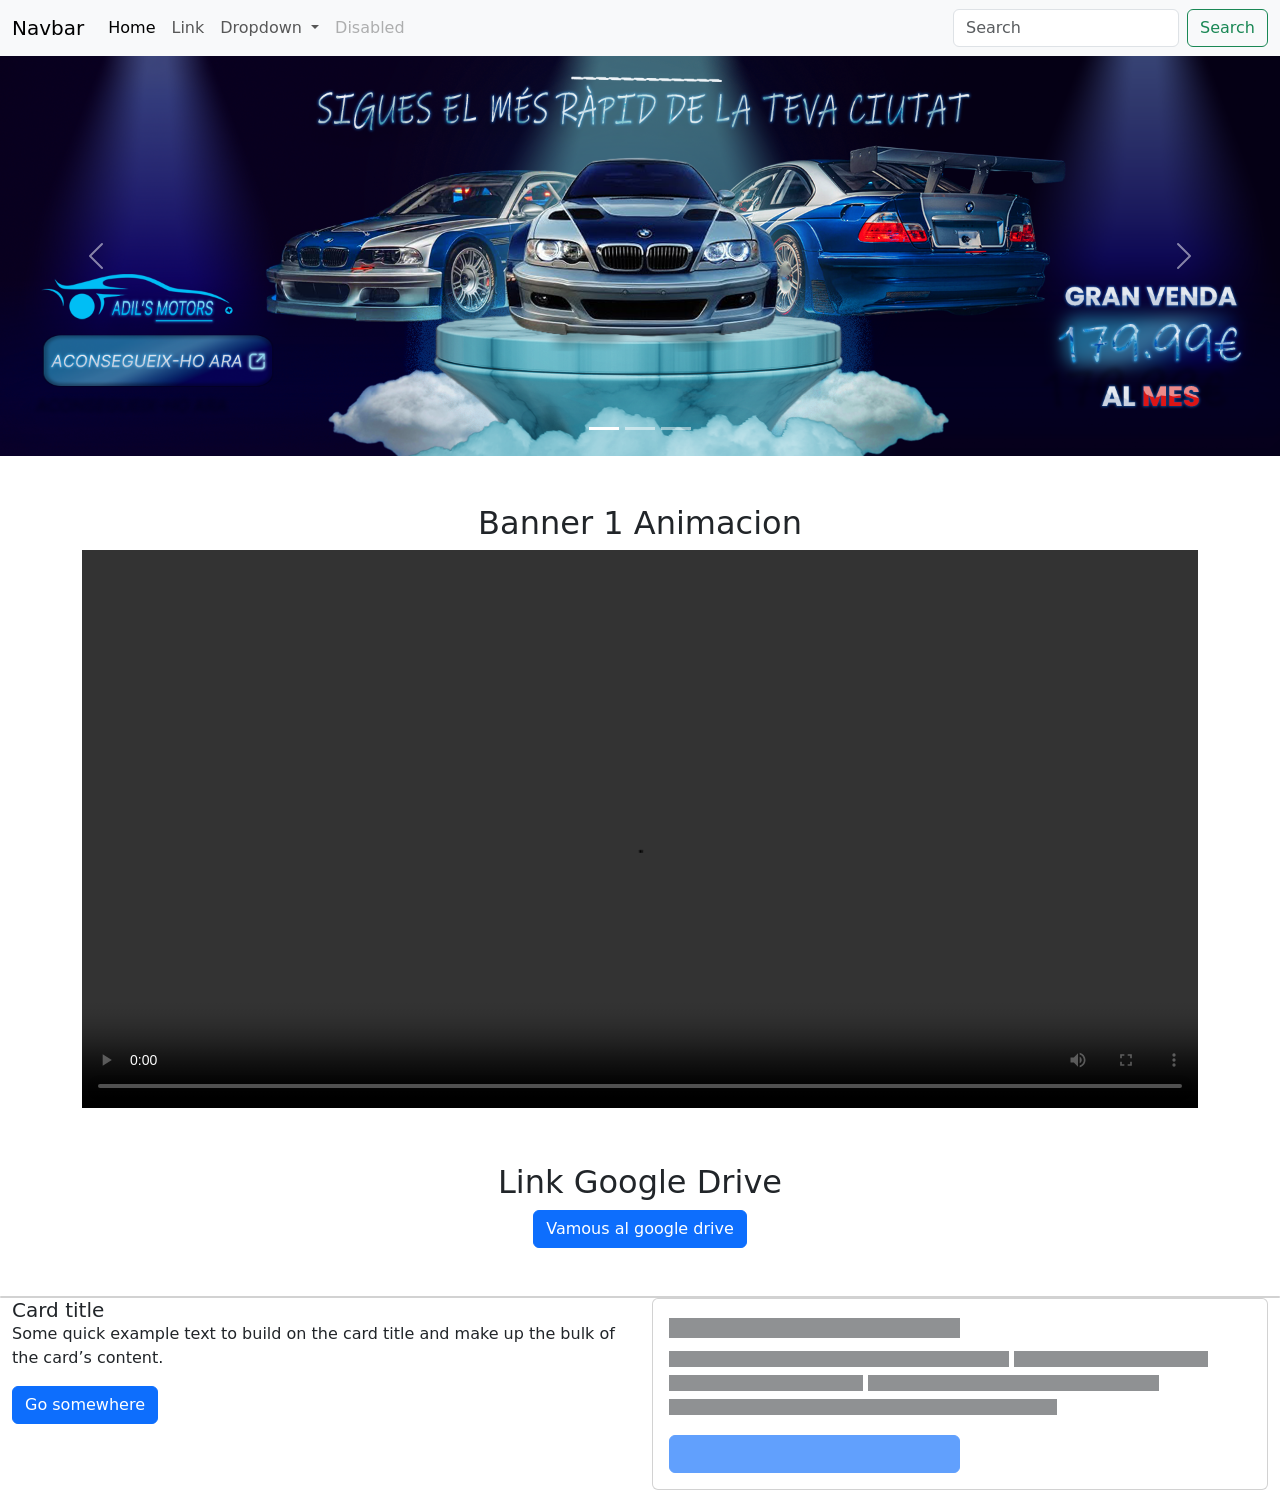
==== banner.html @ 9db9d4e9 "Add files via upload" ====
<!DOCTYPE html>
<html lang="en">

<head>
    <meta charset="UTF-8">
    <meta name="viewport" content="width=device-width, initial-scale=1.0">
    <title>Banners</title>

    <link rel="stylesheet" href="estilos.css">
    <link href="https://cdn.jsdelivr.net/npm/bootstrap@5.3.8/dist/css/bootstrap.min.css" rel="stylesheet"
        integrity="sha384-sRIl4kxILFvY47J16cr9ZwB07vP4J8+LH7qKQnuqkuIAvNWLzeN8tE5YBujZqJLB" crossorigin="anonymous">
</head>

<body>
    <nav class="navbar navbar-expand-lg bg-body-tertiary">
        <div class="container-fluid">
            <a class="navbar-brand" href="#">Navbar</a>
            <button class="navbar-toggler" type="button" data-bs-toggle="collapse"
                data-bs-target="#navbarSupportedContent" aria-controls="navbarSupportedContent" aria-expanded="false"
                aria-label="Toggle navigation">
                <span class="navbar-toggler-icon"></span>
            </button>
            <div class="collapse navbar-collapse" id="navbarSupportedContent">
                <ul class="navbar-nav me-auto mb-2 mb-lg-0">
                    <li class="nav-item">
                        <a class="nav-link active" aria-current="page" href="#">Home</a>
                    </li>
                    <li class="nav-item">
                        <a class="nav-link" href="#">Link</a>
                    </li>
                    <li class="nav-item dropdown">
                        <a class="nav-link dropdown-toggle" href="#" role="button" data-bs-toggle="dropdown"
                            aria-expanded="false">
                            Dropdown
                        </a>
                        <ul class="dropdown-menu">
                            <li><a class="dropdown-item" href="#">Action</a></li>
                            <li><a class="dropdown-item" href="#">Another action</a></li>
                            <li>
                                <hr class="dropdown-divider">
                            </li>
                            <li><a class="dropdown-item" href="#">Something else here</a></li>
                        </ul>
                    </li>
                    <li class="nav-item">
                        <a class="nav-link disabled" aria-disabled="true">Disabled</a>
                    </li>
                </ul>
                <form class="d-flex" role="search">
                    <input class="form-control me-2" type="search" placeholder="Search" aria-label="Search" />
                    <button class="btn btn-outline-success" type="submit">Search</button>
                </form>
            </div>
        </div>
    </nav>

    <div id="carouselExampleIndicators" class="carousel slide">
        <div class="carousel-indicators">
            <button type="button" data-bs-target="#carouselExampleIndicators" data-bs-slide-to="0" class="active"
                aria-current="true" aria-label="Slide 1"></button>
            <button type="button" data-bs-target="#carouselExampleIndicators" data-bs-slide-to="1"
                aria-label="Slide 2"></button>
            <button type="button" data-bs-target="#carouselExampleIndicators" data-bs-slide-to="2"
                aria-label="Slide 3"></button>
        </div>
        <div class="carousel-inner">
            <div class="carousel-item active">
                <img src="Diw Banner 2.png" class="d-block w-100" alt="...">
            </div>
            <div class="carousel-item">
                <img src="Diw Banner 3.png" class="d-block w-100" alt="...">
            </div>
            <div class="carousel-item">
                <img src="Diw Banner 1.png" class="d-block w-100" alt="...">
            </div>
        </div>
        <button class="carousel-control-prev" type="button" data-bs-target="#carouselExampleIndicators"
            data-bs-slide="prev">
            <span class="carousel-control-prev-icon" aria-hidden="true"></span>
            <span class="visually-hidden">Previous</span>
        </button>
        <button class="carousel-control-next" type="button" data-bs-target="#carouselExampleIndicators"
            data-bs-slide="next">
            <span class="carousel-control-next-icon" aria-hidden="true"></span>
            <span class="visually-hidden">Next</span>
        </button>
    </div>

    <div class="container mt-5 text-center">
        <h2>Banner 1 Animacion</h2>

        <video controls width="100%">
            <source src="Animacion Banner 1.mp4" type="video/mp4">
            Your browser does not support the video tag.
        </video>
    </div>
    <div class="container mt-5 mb-5 text-center">
        <h2>Link Google Drive</h2>
        <a href="PASTE_YOUR_DRIVE_LINK" class="btn btn-primary">
        Vamous al google drive 
    </a>
    </div>

    <div class="card">



    </div>
    <div class="container-fluid ">
        <div class="row">
            <div class="col">
                <div class="card-body">
                    <h5 class="card-title">Card title</h5>
                    <p class="card-text">Some quick example text to build on the card title and make up the bulk of the
                        card’s
                        content.</p>
                    <a href="#" class="btn btn-primary">Go somewhere</a>
                </div>
            </div>
            <div class="col">
                <div class="card" aria-hidden="true">
                    <div class="card-body">
                        <h5 class="card-title placeholder-glow">
                            <span class="placeholder col-6"></span>
                        </h5>
                        <p class="card-text placeholder-glow">
                            <span class="placeholder col-7"></span>
                            <span class="placeholder col-4"></span>
                            <span class="placeholder col-4"></span>
                            <span class="placeholder col-6"></span>
                            <span class="placeholder col-8"></span>
                        </p>
                        <a class="btn btn-primary disabled placeholder col-6" aria-disabled="true"></a>
                    </div>
                </div>
            </div>
        </div>


    </div>

    <script src="https://cdn.jsdelivr.net/npm/bootstrap@5.3.8/dist/js/bootstrap.bundle.min.js"
        integrity="sha384-FKyoEForCGlyvwx9Hj09JcYn3nv7wiPVlz7YYwJrWVcXK/BmnVDxM+D2scQbITxI"
        crossorigin="anonymous"></script>
</body>

</html>
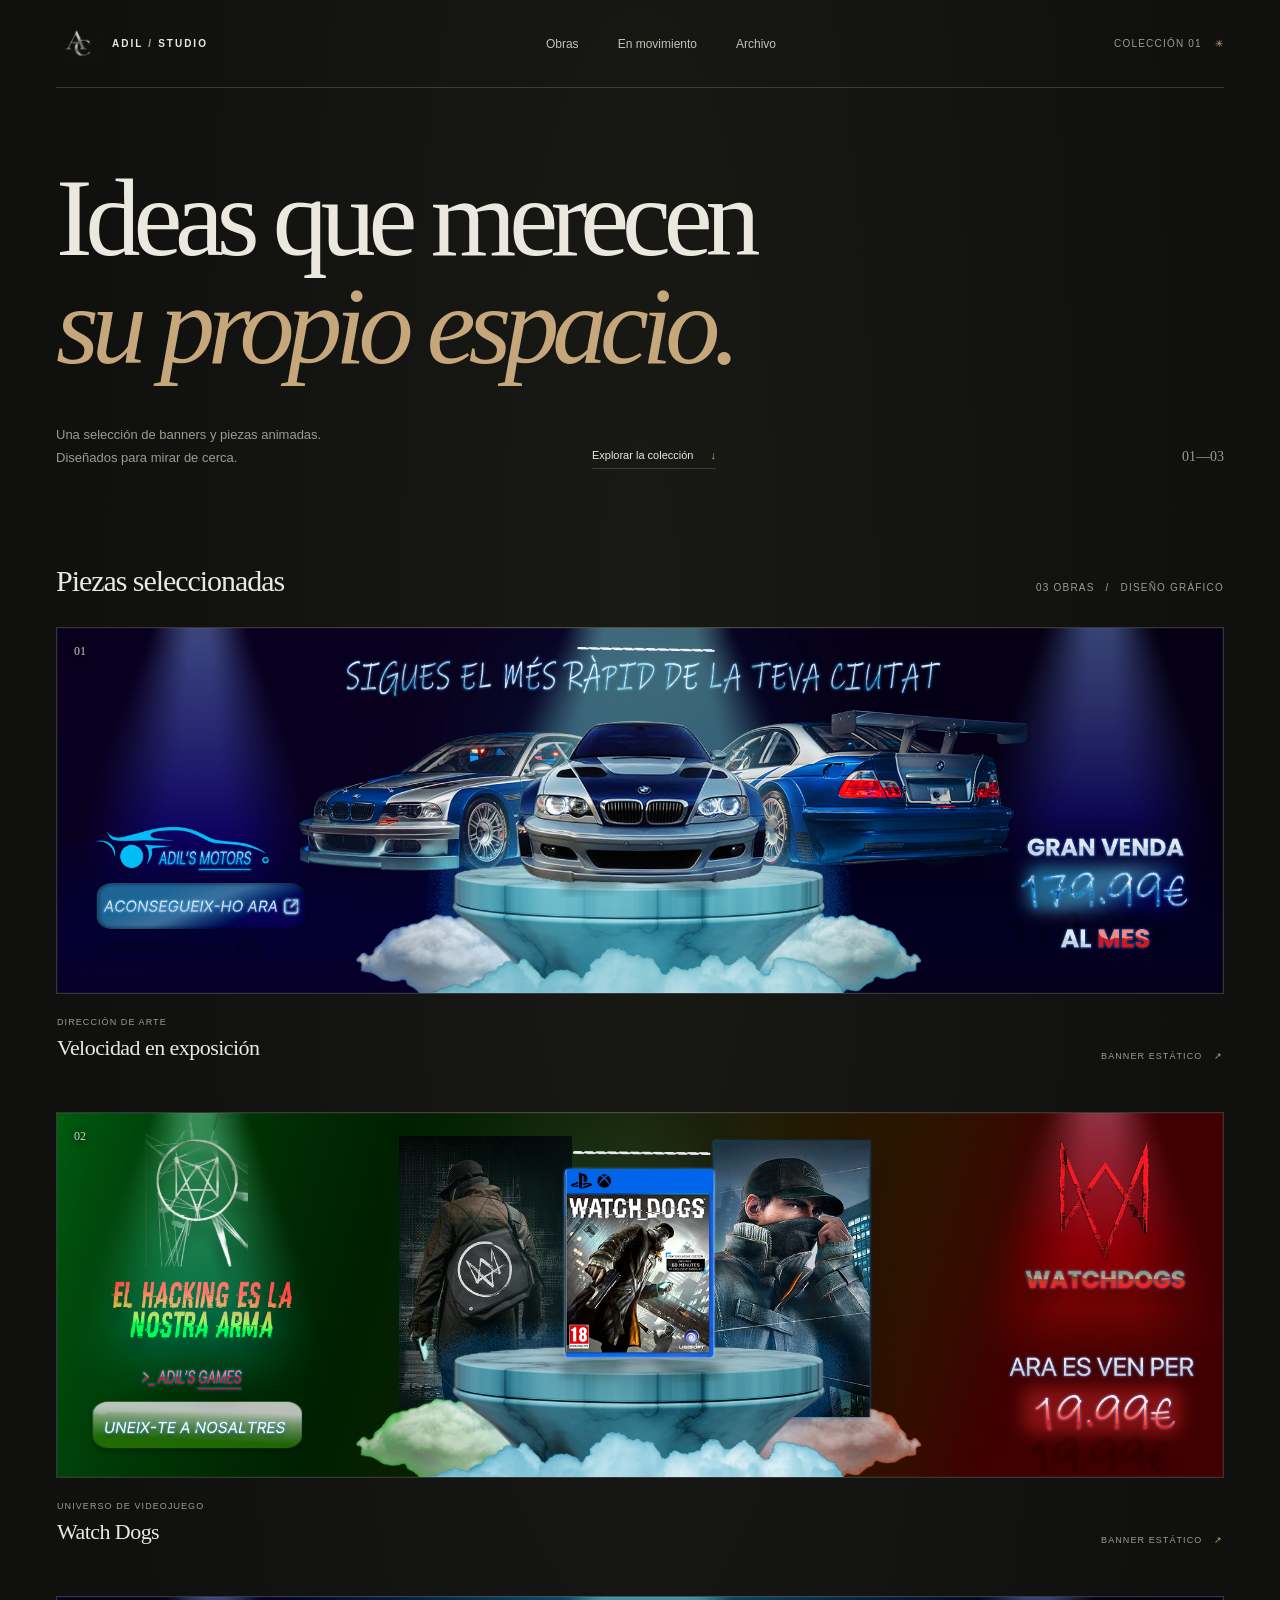
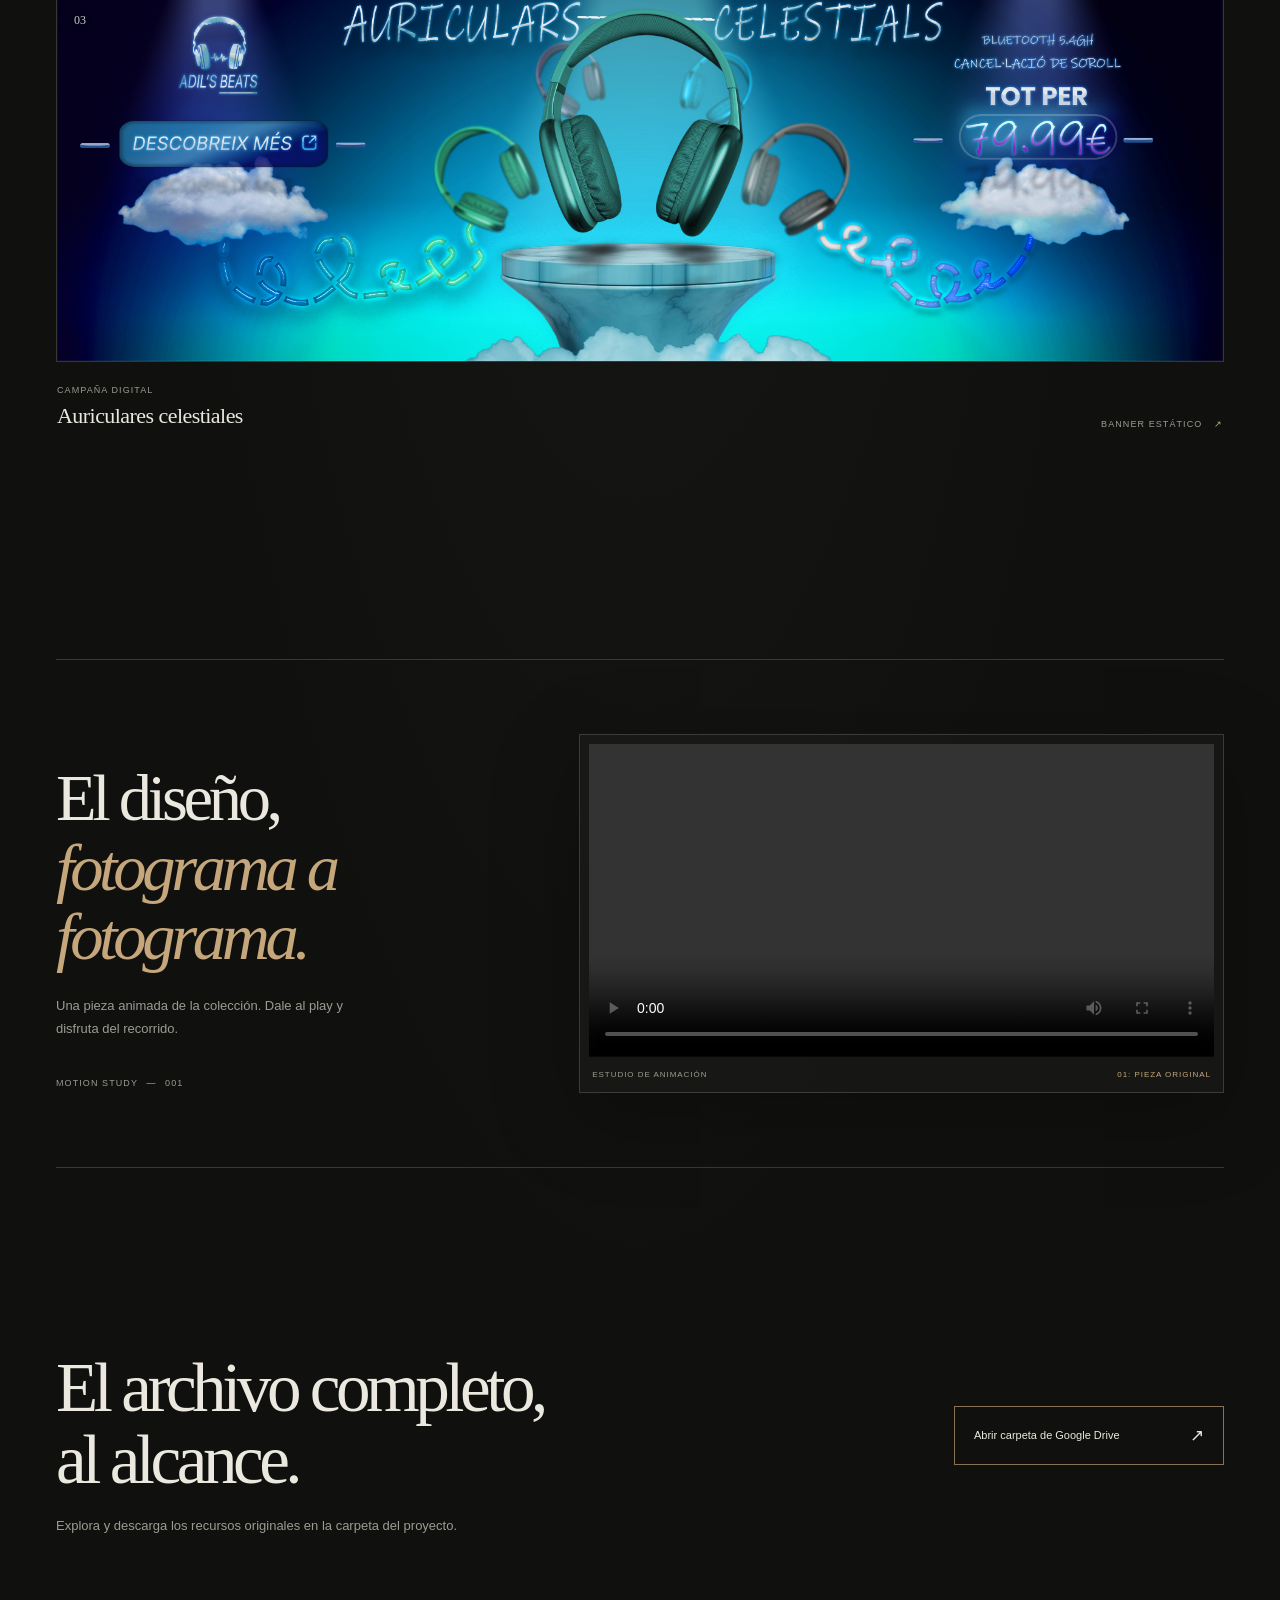
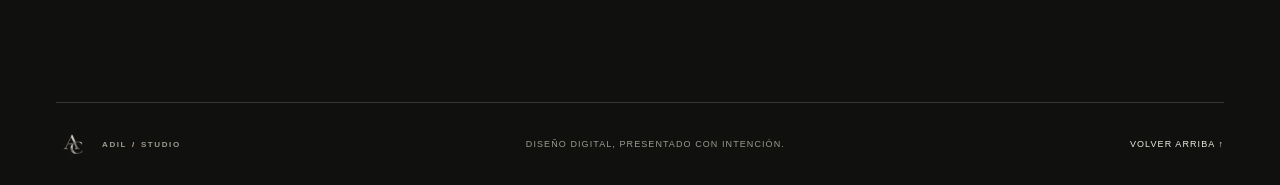
==== commit 3ca8de64: "Refine banner gallery and spacing" ====
--- a/banner.html
+++ b/banner.html
@@ -1,147 +1,133 @@
-<!DOCTYPE html>
-<html lang="en">
-
-<head>
-    <meta charset="UTF-8">
-    <meta name="viewport" content="width=device-width, initial-scale=1.0">
-    <title>Banners</title>
-
-    <link rel="stylesheet" href="estilos.css">
-    <link href="https://cdn.jsdelivr.net/npm/bootstrap@5.3.8/dist/css/bootstrap.min.css" rel="stylesheet"
-        integrity="sha384-sRIl4kxILFvY47J16cr9ZwB07vP4J8+LH7qKQnuqkuIAvNWLzeN8tE5YBujZqJLB" crossorigin="anonymous">
-</head>
-
-<body>
-    <nav class="navbar navbar-expand-lg bg-body-tertiary">
-        <div class="container-fluid">
-            <a class="navbar-brand" href="#">Navbar</a>
-            <button class="navbar-toggler" type="button" data-bs-toggle="collapse"
-                data-bs-target="#navbarSupportedContent" aria-controls="navbarSupportedContent" aria-expanded="false"
-                aria-label="Toggle navigation">
-                <span class="navbar-toggler-icon"></span>
-            </button>
-            <div class="collapse navbar-collapse" id="navbarSupportedContent">
-                <ul class="navbar-nav me-auto mb-2 mb-lg-0">
-                    <li class="nav-item">
-                        <a class="nav-link active" aria-current="page" href="#">Home</a>
-                    </li>
-                    <li class="nav-item">
-                        <a class="nav-link" href="#">Link</a>
-                    </li>
-                    <li class="nav-item dropdown">
-                        <a class="nav-link dropdown-toggle" href="#" role="button" data-bs-toggle="dropdown"
-                            aria-expanded="false">
-                            Dropdown
-                        </a>
-                        <ul class="dropdown-menu">
-                            <li><a class="dropdown-item" href="#">Action</a></li>
-                            <li><a class="dropdown-item" href="#">Another action</a></li>
-                            <li>
-                                <hr class="dropdown-divider">
-                            </li>
-                            <li><a class="dropdown-item" href="#">Something else here</a></li>
-                        </ul>
-                    </li>
-                    <li class="nav-item">
-                        <a class="nav-link disabled" aria-disabled="true">Disabled</a>
-                    </li>
-                </ul>
-                <form class="d-flex" role="search">
-                    <input class="form-control me-2" type="search" placeholder="Search" aria-label="Search" />
-                    <button class="btn btn-outline-success" type="submit">Search</button>
-                </form>
-            </div>
-        </div>
-    </nav>
-
-    <div id="carouselExampleIndicators" class="carousel slide">
-        <div class="carousel-indicators">
-            <button type="button" data-bs-target="#carouselExampleIndicators" data-bs-slide-to="0" class="active"
-                aria-current="true" aria-label="Slide 1"></button>
-            <button type="button" data-bs-target="#carouselExampleIndicators" data-bs-slide-to="1"
-                aria-label="Slide 2"></button>
-            <button type="button" data-bs-target="#carouselExampleIndicators" data-bs-slide-to="2"
-                aria-label="Slide 3"></button>
-        </div>
-        <div class="carousel-inner">
-            <div class="carousel-item active">
-                <img src="Diw Banner 2.png" class="d-block w-100" alt="...">
-            </div>
-            <div class="carousel-item">
-                <img src="Diw Banner 3.png" class="d-block w-100" alt="...">
-            </div>
-            <div class="carousel-item">
-                <img src="Diw Banner 1.png" class="d-block w-100" alt="...">
-            </div>
-        </div>
-        <button class="carousel-control-prev" type="button" data-bs-target="#carouselExampleIndicators"
-            data-bs-slide="prev">
-            <span class="carousel-control-prev-icon" aria-hidden="true"></span>
-            <span class="visually-hidden">Previous</span>
-        </button>
-        <button class="carousel-control-next" type="button" data-bs-target="#carouselExampleIndicators"
-            data-bs-slide="next">
-            <span class="carousel-control-next-icon" aria-hidden="true"></span>
-            <span class="visually-hidden">Next</span>
-        </button>
-    </div>
-
-    <div class="container mt-5 text-center">
-        <h2>Banner 1 Animacion</h2>
-
-        <video controls width="100%">
-            <source src="Animacion Banner 1.mp4" type="video/mp4">
-            Your browser does not support the video tag.
-        </video>
-    </div>
-    <div class="container mt-5 mb-5 text-center">
-        <h2>Link Google Drive</h2>
-        <a href="PASTE_YOUR_DRIVE_LINK" class="btn btn-primary">
-        Vamous al google drive 
-    </a>
-    </div>
-
-    <div class="card">
-
-
-
-    </div>
-    <div class="container-fluid ">
-        <div class="row">
-            <div class="col">
-                <div class="card-body">
-                    <h5 class="card-title">Card title</h5>
-                    <p class="card-text">Some quick example text to build on the card title and make up the bulk of the
-                        card’s
-                        content.</p>
-                    <a href="#" class="btn btn-primary">Go somewhere</a>
-                </div>
-            </div>
-            <div class="col">
-                <div class="card" aria-hidden="true">
-                    <div class="card-body">
-                        <h5 class="card-title placeholder-glow">
-                            <span class="placeholder col-6"></span>
-                        </h5>
-                        <p class="card-text placeholder-glow">
-                            <span class="placeholder col-7"></span>
-                            <span class="placeholder col-4"></span>
-                            <span class="placeholder col-4"></span>
-                            <span class="placeholder col-6"></span>
-                            <span class="placeholder col-8"></span>
-                        </p>
-                        <a class="btn btn-primary disabled placeholder col-6" aria-disabled="true"></a>
-                    </div>
-                </div>
-            </div>
-        </div>
-
-
-    </div>
-
-    <script src="https://cdn.jsdelivr.net/npm/bootstrap@5.3.8/dist/js/bootstrap.bundle.min.js"
-        integrity="sha384-FKyoEForCGlyvwx9Hj09JcYn3nv7wiPVlz7YYwJrWVcXK/BmnVDxM+D2scQbITxI"
-        crossorigin="anonymous"></script>
-</body>
-
-</html>+<!DOCTYPE html>
+<html lang="es">
+
+<head>
+    <meta charset="UTF-8">
+    <meta name="viewport" content="width=device-width, initial-scale=1.0">
+    <meta name="theme-color" content="#10110f">
+    <meta name="description"
+        content="Una selección de banners y piezas animadas creadas por Adil. Diseño digital presentado como una pequeña exposición.">
+    <title>Archivo visual — Adil</title>
+    <link rel="stylesheet" href="estilos.css">
+</head>
+
+<body>
+    <header class="site-header">
+        <a class="wordmark" href="#inicio" aria-label="Adil, inicio">
+            <img class="wordmark-logo" src="monograma-ac.png" alt="" width="768" height="768">
+            <span class="wordmark-name">ADIL<span class="wordmark-divider">/</span>STUDIO</span>
+        </a>
+        <nav class="site-nav" aria-label="Navegación principal">
+            <a href="#obras">Obras</a>
+            <a href="#movimiento">En movimiento</a>
+            <a href="#archivo">Archivo</a>
+        </nav>
+        <span class="header-note">Colección 01 <span aria-hidden="true">✳</span></span>
+    </header>
+
+    <main id="inicio">
+        <section class="intro" aria-labelledby="page-title">
+            <h1 id="page-title">Ideas que merecen<br><em>su propio espacio.</em></h1>
+            <div class="intro-bottom">
+                <p>Una selección de banners y piezas animadas.<br>Diseñados para mirar de cerca.</p>
+                <a class="text-link" href="#obras">Explorar la colección <span aria-hidden="true">↓</span></a>
+            </div>
+            <span class="intro-index" aria-hidden="true">01—03</span>
+        </section>
+
+        <section class="collection" id="obras" aria-labelledby="collection-title">
+            <div class="section-heading">
+                <div>
+                    <h2 id="collection-title">Piezas seleccionadas</h2>
+                </div>
+                <p class="section-count">03 obras <span aria-hidden="true">/</span> Diseño gráfico</p>
+            </div>
+
+            <div class="artwork-list">
+                <figure class="artwork">
+                    <div class="artwork-frame">
+                        <img src="Diw Banner 2.png" alt="Banner automovilístico con tres coches azules expuestos sobre una plataforma"
+                            width="1920" height="600">
+                        <span class="artwork-number" aria-hidden="true">01</span>
+                    </div>
+                    <figcaption class="artwork-caption">
+                        <div>
+                            <span class="artwork-category">Dirección de arte</span>
+                            <h3>Velocidad en exposición</h3>
+                        </div>
+                        <span class="artwork-year">Banner estático <span aria-hidden="true">↗</span></span>
+                    </figcaption>
+                </figure>
+
+                <figure class="artwork">
+                    <div class="artwork-frame">
+                        <img src="Diw Banner 3.png" alt="Banner de Watch Dogs con el juego y sus personajes sobre un pedestal"
+                            width="1920" height="600" loading="lazy">
+                        <span class="artwork-number" aria-hidden="true">02</span>
+                    </div>
+                    <figcaption class="artwork-caption">
+                        <div>
+                            <span class="artwork-category">Universo de videojuego</span>
+                            <h3>Watch Dogs</h3>
+                        </div>
+                        <span class="artwork-year">Banner estático <span aria-hidden="true">↗</span></span>
+                    </figcaption>
+                </figure>
+
+                <figure class="artwork">
+                    <div class="artwork-frame">
+                        <img src="Diw Banner 1.png" alt="Banner promocional de auriculares suspendidos sobre un pedestal entre nubes"
+                            width="1920" height="600" loading="lazy">
+                        <span class="artwork-number" aria-hidden="true">03</span>
+                    </div>
+                    <figcaption class="artwork-caption">
+                        <div>
+                            <span class="artwork-category">Campaña digital</span>
+                            <h3>Auriculares celestiales</h3>
+                        </div>
+                        <span class="artwork-year">Banner estático <span aria-hidden="true">↗</span></span>
+                    </figcaption>
+                </figure>
+            </div>
+        </section>
+
+        <section class="motion-section" id="movimiento" aria-labelledby="motion-title">
+            <div class="motion-copy">
+                <h2 id="motion-title">El diseño,<br><em>fotograma a fotograma.</em></h2>
+                <p class="motion-description">Una pieza animada de la colección. Dale al play y disfruta del recorrido.</p>
+                <span class="motion-index">MOTION STUDY <span>—</span> 001</span>
+            </div>
+            <div class="video-frame">
+                <video controls preload="metadata" playsinline aria-label="Animación del banner 1">
+                    <source src="Animacion Banner 1.mp4" type="video/mp4">
+                    Tu navegador no admite la reproducción de vídeo.
+                </video>
+                <span class="video-caption">Estudio de animación <span>01: pieza original</span></span>
+            </div>
+        </section>
+
+        <section class="archive-section" id="archivo" aria-labelledby="archive-title">
+            <div class="archive-copy">
+                <h2 id="archive-title">El archivo completo,<br>al alcance.</h2>
+                <p>Explora y descarga los recursos originales en la carpeta del proyecto.</p>
+            </div>
+            <a class="archive-link"
+                href="https://drive.google.com/drive/folders/1JB89UJ6lxGm6349wS4kXwBobhJFdJkP8?usp=sharing"
+                target="_blank" rel="noopener noreferrer">
+                <span>Abrir carpeta de Google Drive</span>
+                <span class="archive-arrow" aria-hidden="true">↗</span>
+            </a>
+        </section>
+    </main>
+
+    <footer class="site-footer">
+        <a class="wordmark wordmark-footer" href="#inicio">
+            <img class="wordmark-logo" src="monograma-ac.png" alt="" width="768" height="768">
+            <span class="wordmark-name">ADIL<span class="wordmark-divider">/</span>STUDIO</span>
+        </a>
+        <span>Diseño digital, presentado con intención.</span>
+        <a class="back-to-top" href="#inicio">Volver arriba ↑</a>
+    </footer>
+</body>
+
+</html>
--- a/estilos.css
+++ b/estilos.css
@@ -0,0 +1,572 @@
+:root {
+    color-scheme: dark;
+    --ink: #10110f;
+    --paper: #eae8df;
+    --muted: #9c9b91;
+    --line: rgba(234, 232, 223, 0.18);
+    --accent: #c5a77b;
+    --page-width: 1440px;
+}
+
+* {
+    box-sizing: border-box;
+}
+
+html {
+    scroll-behavior: smooth;
+    scroll-padding-top: 32px;
+}
+
+body {
+    margin: 0;
+    background:
+        radial-gradient(ellipse at 50% 18%, rgba(84, 79, 63, 0.12), transparent 34rem),
+        var(--ink);
+    color: var(--paper);
+    font-family: "Helvetica Neue", Helvetica, Arial, sans-serif;
+    font-size: 15px;
+    -webkit-font-smoothing: antialiased;
+}
+
+a {
+    color: inherit;
+    text-decoration: none;
+}
+
+a:focus-visible,
+video:focus-visible {
+    outline: 2px solid var(--accent);
+    outline-offset: 5px;
+}
+
+.site-header,
+.site-footer {
+    width: min(var(--page-width), calc(100% - 112px));
+    margin-inline: auto;
+    display: flex;
+    align-items: center;
+    justify-content: space-between;
+}
+
+.site-header {
+    min-height: 88px;
+    border-bottom: 1px solid var(--line);
+}
+
+.wordmark {
+    display: inline-flex;
+    align-items: center;
+    gap: 11px;
+}
+
+.wordmark-logo {
+    display: block;
+    width: 45px;
+    height: 45px;
+    object-fit: contain;
+    mix-blend-mode: screen;
+}
+
+.wordmark-name {
+    font-size: 10px;
+    font-weight: 600;
+    letter-spacing: 0.2em;
+}
+
+.wordmark-divider {
+    padding-inline: 5px;
+    color: var(--accent);
+}
+
+.site-nav {
+    display: flex;
+    gap: 39px;
+    color: #c3c1b8;
+    font-size: 12px;
+}
+
+.site-nav a,
+.back-to-top {
+    transition: color 180ms ease;
+}
+
+.site-nav a:hover,
+.back-to-top:hover {
+    color: var(--accent);
+}
+
+.header-note,
+.section-count,
+.artwork-category,
+.artwork-year,
+.motion-index,
+.video-caption,
+.site-footer {
+    font-size: 10px;
+    letter-spacing: 0.12em;
+    text-transform: uppercase;
+}
+
+.header-note {
+    color: var(--muted);
+}
+
+.header-note span {
+    margin-left: 9px;
+    color: var(--accent);
+}
+
+.intro,
+.collection,
+.motion-section,
+.archive-section {
+    width: min(var(--page-width), calc(100% - 112px));
+    margin-inline: auto;
+}
+
+.intro {
+    position: relative;
+    padding: clamp(52px, 6vw, 84px) 0 95px;
+}
+
+.intro h1,
+.motion-copy h2,
+.archive-copy h2 {
+    margin: 0;
+    font-family: Georgia, "Times New Roman", serif;
+    font-size: clamp(54px, 8.6vw, 118px);
+    font-weight: 400;
+    letter-spacing: -0.065em;
+    line-height: 0.98;
+}
+
+.intro h1 em,
+.motion-copy h2 em {
+    color: var(--accent);
+    font-weight: 400;
+}
+
+.intro-bottom {
+    display: flex;
+    width: min(660px, 100%);
+    align-items: end;
+    justify-content: space-between;
+    margin-top: 42px;
+}
+
+.intro-bottom p,
+.motion-description,
+.archive-copy > p:last-child {
+    margin: 0;
+    color: var(--muted);
+    font-size: 13px;
+    line-height: 1.8;
+}
+
+.text-link {
+    padding-bottom: 7px;
+    border-bottom: 1px solid var(--line);
+    font-size: 11px;
+}
+
+.text-link span {
+    margin-left: 14px;
+    color: var(--accent);
+}
+
+.intro-index {
+    position: absolute;
+    right: 0;
+    bottom: 99px;
+    color: var(--muted);
+    font-family: Georgia, "Times New Roman", serif;
+    font-size: 14px;
+}
+
+.section-heading {
+    display: flex;
+    align-items: end;
+    justify-content: space-between;
+    margin-bottom: 29px;
+}
+
+.section-heading h2 {
+    margin: 0;
+    font-family: Georgia, "Times New Roman", serif;
+    font-size: 30px;
+    font-weight: 400;
+    letter-spacing: -0.035em;
+}
+
+.section-count {
+    margin: 0 0 5px;
+    color: var(--muted);
+}
+
+.section-count span {
+    padding-inline: 7px;
+    color: var(--accent);
+}
+
+.artwork-list {
+    display: grid;
+    gap: 51px;
+}
+
+.artwork {
+    margin: 0;
+}
+
+.artwork-frame {
+    position: relative;
+    overflow: hidden;
+    border: 1px solid rgba(234, 232, 223, 0.13);
+    background:
+        radial-gradient(ellipse at 50% 110%, rgba(197, 167, 123, 0.2), transparent 55%),
+        #1b1b18;
+}
+
+.artwork-frame::after {
+    position: absolute;
+    z-index: 1;
+    inset: 0;
+    border: 1px solid rgba(255, 255, 255, 0.04);
+    content: "";
+    pointer-events: none;
+}
+
+.artwork-frame img {
+    display: block;
+    width: 100%;
+    height: auto;
+    transition: transform 650ms cubic-bezier(0.2, 0.65, 0.3, 1);
+}
+
+.artwork:hover .artwork-frame img {
+    transform: scale(1.015);
+}
+
+.artwork-number {
+    position: absolute;
+    z-index: 2;
+    top: 16px;
+    left: 17px;
+    color: rgba(255, 255, 255, 0.78);
+    font-family: Georgia, "Times New Roman", serif;
+    font-size: 12px;
+    text-shadow: 0 1px 7px rgba(0, 0, 0, 0.8);
+}
+
+.artwork-caption {
+    display: flex;
+    align-items: end;
+    justify-content: space-between;
+    padding: 17px 1px 0;
+}
+
+.artwork-category {
+    color: var(--muted);
+    font-size: 9px;
+}
+
+.artwork-caption h3 {
+    margin: 7px 0 0;
+    font-family: Georgia, "Times New Roman", serif;
+    font-size: 22px;
+    font-weight: 400;
+    letter-spacing: -0.025em;
+}
+
+.artwork-year {
+    color: var(--muted);
+    font-size: 9px;
+}
+
+.artwork-year span {
+    margin-left: 8px;
+    color: var(--accent);
+}
+
+.motion-section {
+    display: grid;
+    grid-template-columns: 0.8fr 1.2fr;
+    align-items: center;
+    gap: 8%;
+    margin-top: clamp(120px, 18vw, 230px);
+    padding-block: 74px;
+    border-top: 1px solid var(--line);
+    border-bottom: 1px solid var(--line);
+}
+
+.motion-copy h2 {
+    margin-top: 25px;
+    font-size: clamp(42px, 5.2vw, 72px);
+    line-height: 1.04;
+}
+
+.motion-description {
+    max-width: 310px;
+    margin-top: 23px;
+}
+
+.motion-index {
+    display: inline-block;
+    margin-top: 37px;
+    color: var(--muted);
+    font-size: 9px;
+}
+
+.motion-index span {
+    padding-inline: 5px;
+    color: var(--accent);
+}
+
+.video-frame {
+    padding: 9px;
+    border: 1px solid rgba(234, 232, 223, 0.17);
+    background: rgba(255, 255, 255, 0.025);
+    box-shadow: 0 24px 80px rgba(0, 0, 0, 0.25);
+}
+
+.video-frame video {
+    display: block;
+    width: 100%;
+    background: #080808;
+}
+
+.video-caption {
+    display: flex;
+    justify-content: space-between;
+    padding: 13px 3px 4px;
+    color: var(--muted);
+    font-size: 8px;
+}
+
+.video-caption span {
+    color: var(--accent);
+}
+
+.archive-section {
+    display: flex;
+    align-items: center;
+    justify-content: space-between;
+    gap: 40px;
+    padding-block: clamp(90px, 13vw, 165px);
+}
+
+.archive-copy h2 {
+    margin-top: 19px;
+    font-size: clamp(39px, 5.4vw, 70px);
+    line-height: 1.05;
+}
+
+.archive-copy > p:last-child {
+    margin-top: 17px;
+}
+
+.archive-link {
+    display: flex;
+    min-width: 270px;
+    align-items: center;
+    justify-content: space-between;
+    gap: 30px;
+    padding: 18px 19px;
+    border: 1px solid rgba(197, 167, 123, 0.65);
+    font-size: 11px;
+    transition: background-color 180ms ease, color 180ms ease;
+}
+
+.archive-link:hover {
+    background: var(--accent);
+    color: var(--ink);
+}
+
+.archive-arrow {
+    font-size: 17px;
+}
+
+.site-footer {
+    min-height: 83px;
+    border-top: 1px solid var(--line);
+    color: var(--muted);
+    font-size: 9px;
+}
+
+.wordmark-footer .wordmark-logo {
+    width: 35px;
+    height: 35px;
+}
+
+.wordmark-footer .wordmark-name {
+    font-size: 8px;
+}
+
+.back-to-top {
+    color: var(--paper);
+}
+
+@media (min-width: 1600px) {
+    .artwork-list {
+        gap: 65px;
+    }
+}
+
+@media (max-width: 760px) {
+    .site-header,
+    .site-footer,
+    .intro,
+    .collection,
+    .motion-section,
+    .archive-section {
+        width: calc(100% - 40px);
+    }
+
+    .site-header {
+        min-height: 72px;
+    }
+
+    .site-nav {
+        gap: 18px;
+        font-size: 10px;
+    }
+
+    .header-note {
+        display: none;
+    }
+
+    .intro {
+        padding-block: 58px 76px;
+    }
+
+    .intro h1 {
+        font-size: clamp(53px, 11vw, 82px);
+    }
+
+    .intro-index {
+        bottom: 31px;
+        font-size: 11px;
+    }
+
+    .section-heading h2 {
+        font-size: 25px;
+    }
+
+    .artwork-list {
+        gap: 39px;
+    }
+
+    .motion-section {
+        grid-template-columns: 1fr;
+        gap: 35px;
+        margin-top: 110px;
+        padding-block: 52px;
+    }
+
+    .motion-copy h2 {
+        font-size: clamp(46px, 10vw, 65px);
+    }
+
+    .motion-index {
+        margin-top: 22px;
+    }
+
+    .archive-section {
+        align-items: start;
+        flex-direction: column;
+        padding-block: 90px;
+    }
+}
+
+@media (max-width: 480px) {
+    .site-header,
+    .site-footer,
+    .intro,
+    .collection,
+    .motion-section,
+    .archive-section {
+        width: calc(100% - 32px);
+    }
+
+    .wordmark {
+        gap: 7px;
+    }
+
+    .wordmark-logo {
+        width: 39px;
+        height: 39px;
+    }
+
+    .wordmark-name {
+        font-size: 8px;
+    }
+
+    .site-nav {
+        gap: 12px;
+        font-size: 9px;
+    }
+
+    .intro {
+        padding-top: 44px;
+    }
+
+    .intro h1 {
+        font-size: clamp(47px, 12vw, 59px);
+    }
+
+    .intro-bottom {
+        align-items: start;
+        flex-direction: column;
+        gap: 23px;
+        margin-top: 29px;
+    }
+
+    .section-heading {
+        align-items: start;
+        flex-direction: column;
+        gap: 13px;
+    }
+
+    .section-count {
+        margin: 0;
+    }
+
+    .artwork-caption h3 {
+        font-size: 19px;
+    }
+
+    .artwork-year {
+        max-width: 105px;
+        text-align: right;
+        line-height: 1.6;
+    }
+
+    .video-frame {
+        padding: 6px;
+    }
+
+    .video-caption {
+        letter-spacing: 0.06em;
+    }
+
+    .archive-link {
+        min-width: 0;
+        width: 100%;
+    }
+
+    .site-footer {
+        min-height: 74px;
+    }
+
+    .site-footer > span {
+        display: none;
+    }
+}
+
+@media (prefers-reduced-motion: reduce) {
+    *,
+    *::before,
+    *::after {
+        scroll-behavior: auto !important;
+        transition-duration: 0.01ms !important;
+    }
+}
